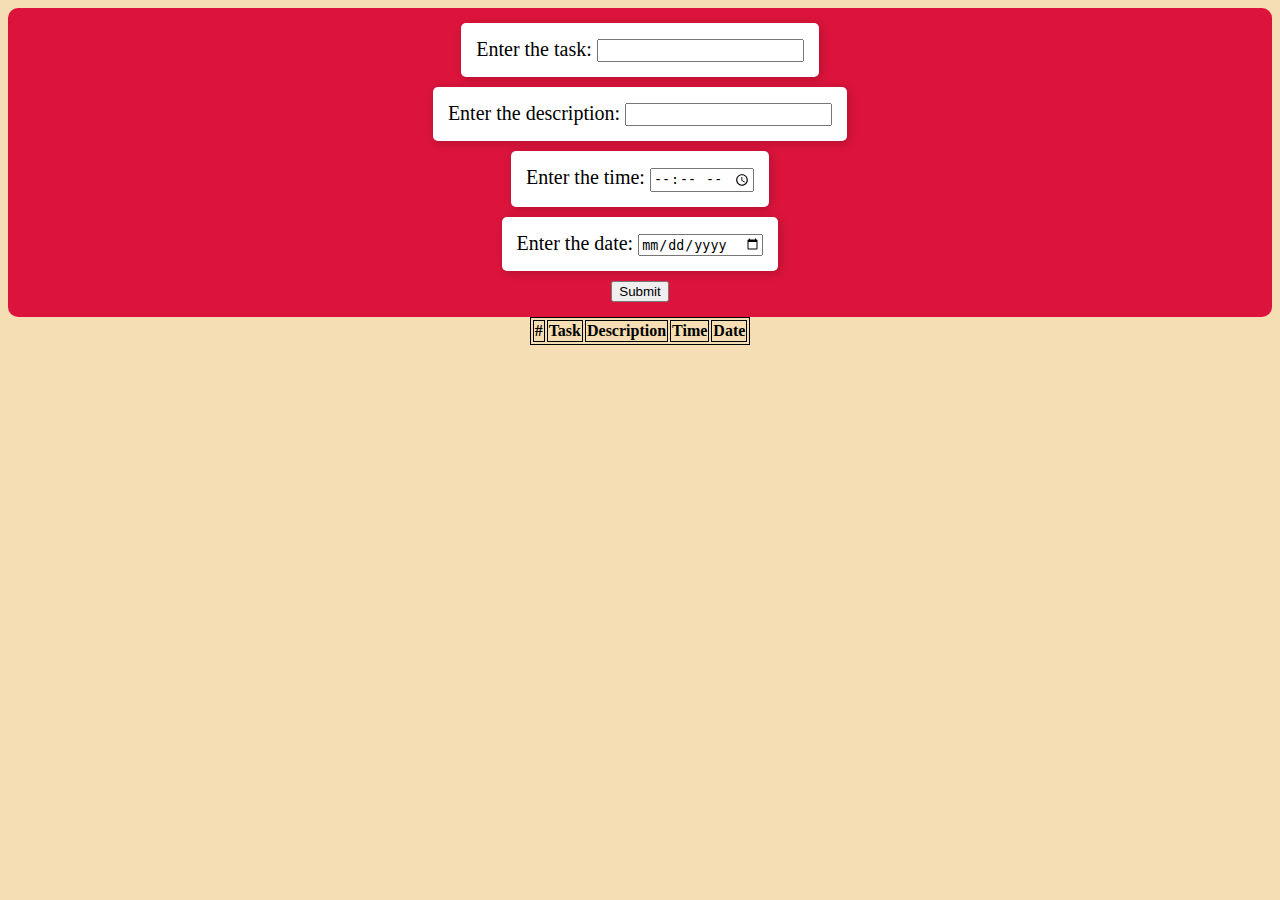
==== index.html @ b720e9d7 "1st update" ====
<!DOCTYPE html>
<html lang="en">
<head>
    <meta charset="UTF-8">
    <meta name="viewport" content="width=device-width, initial-scale=1.0">
    <title>Task List</title>
    <link rel="stylesheet" href="index.css"> <!-- Optional CSS File -->
    <script defer src="index.js"></script> <!-- Link External JavaScript -->
</head>
<body>

    <form id="todo">
        <div class="flex-container">
            <div>Enter the task: <input type="text" id="task" /></div>
            <div>Enter the description: <input type="text" id="task_des" /></div>
            <div>Enter the time: <input type="time" id="task_time" /></div>
            <div>Enter the date: <input type="date" id="date" /></div>
            <button id="submit" type="submit">Submit</button>
        </div>
    </form>

    <table id="show">
        <thead>
            <tr>
                <th>#</th>
                <th>Task</th>
                <th>Description</th>
                <th>Time</th>
                <th>Date</th>
            </tr>
        </thead>
        <tbody></tbody>
    </table>

</body>
</html>
---- index.css ----
body {
  background-color: wheat;
}

h1 {
  text-align: center;
  padding: 20px;
  margin: 10px;
  background-color: blanchedalmond;
}

h2 {
  text-align: center;
}

input[type="text"] {
  font-size: 15px;
}

.Submit {
  font-weight: bold;
  color: green;
}

table,
td,
th {
  border: 1px solid black;
  margin-left: auto;
  margin-right: auto;
}

.table_Show {
  border-collapse: collapse;
  margin: 25px 0;
  font-size: 0.9em;
  font-family: sans-serif;
  min-width: 400px;
  box-shadow: 0 0 20px rgba(0, 0, 0, 0.15);
}

.table_Show thead {
  background-color: #009879 !important;
  color: white;
  text-align: center;
  padding: 10px;
}

@media (max-width: 600px) {
  .table_Show {
      width: 100%;
      font-size: 12px;
  }

  .table_Show th, .table_Show td {
      padding: 5px;
  }
}

.show {
  counter-reset: serial-number;
}

.show td:first-child:before {
  counter-increment: serial-number;
  content: counter(serial-number);
}

.button:hover {
  background-color:orange ;
}

.flex-container {
  display: flex;
  flex-direction: column;
  align-items: center;
  gap: 10px;
  background-color: crimson;
  padding: 15px;
  border-radius: 10px;
}

.flex-container > div {
  background-color: white;
  padding: 15px;
  font-size: 20px;
  border-radius: 5px;
  box-shadow: 2px 2px 10px rgba(0, 0, 0, 0.2);
}
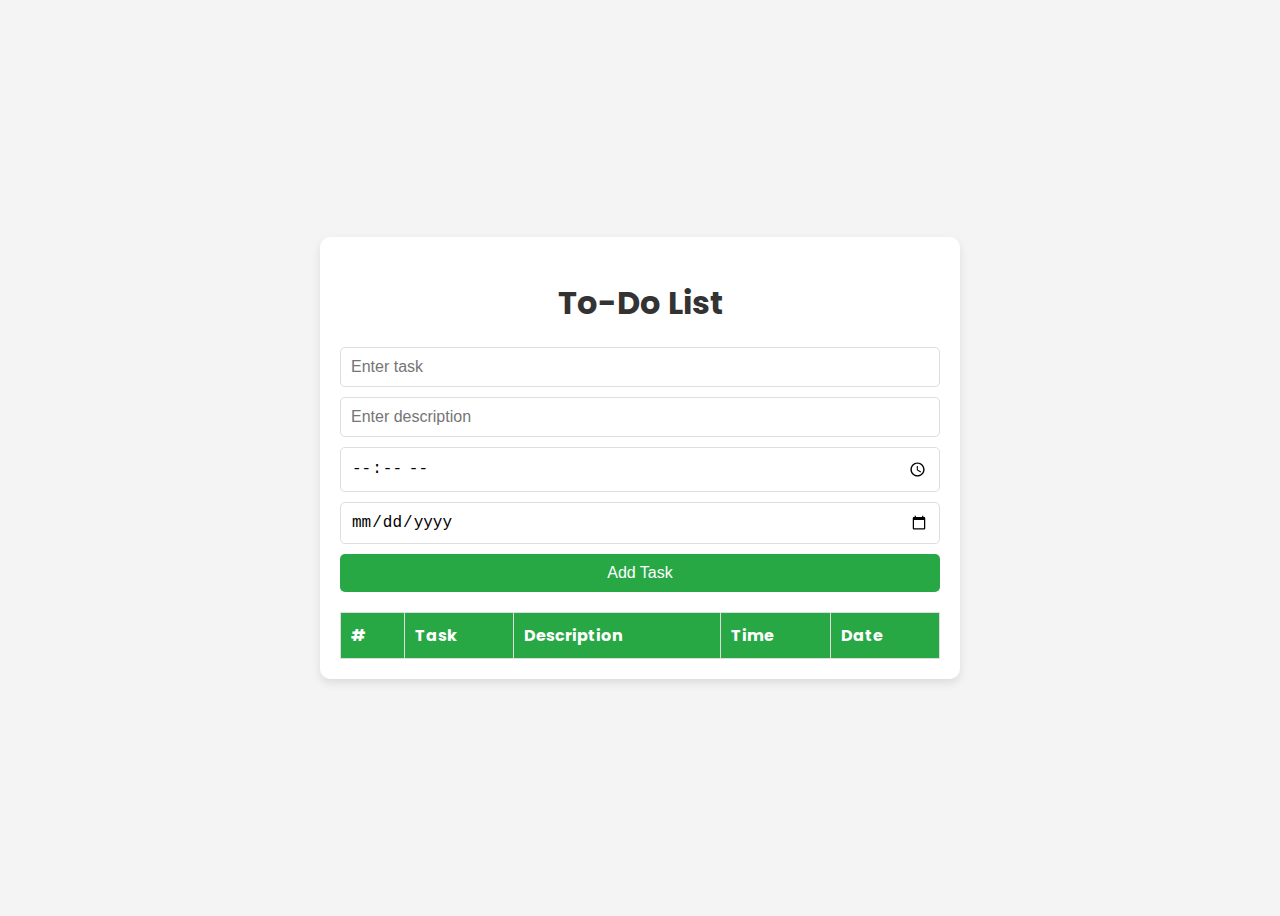
==== commit bd0707eb: "Update2" ====
--- a/index.html
+++ b/index.html
@@ -3,34 +3,41 @@
 <head>
     <meta charset="UTF-8">
     <meta name="viewport" content="width=device-width, initial-scale=1.0">
-    <title>Task List</title>
-    <link rel="stylesheet" href="index.css"> <!-- Optional CSS File -->
-    <script defer src="index.js"></script> <!-- Link External JavaScript -->
+    <title>To-Do List</title>
+    <link rel="stylesheet" href="index.css">
+    <script defer src="index.js"></script>
 </head>
 <body>
 
-    <form id="todo">
-        <div class="flex-container">
-            <div>Enter the task: <input type="text" id="task" /></div>
-            <div>Enter the description: <input type="text" id="task_des" /></div>
-            <div>Enter the time: <input type="time" id="task_time" /></div>
-            <div>Enter the date: <input type="date" id="date" /></div>
-            <button id="submit" type="submit">Submit</button>
+    <div class="container">
+        <h1>To-Do List</h1>
+
+        <form id="todo">
+            <div class="task-input">
+                <input type="text" id="task" placeholder="Enter task" required>
+                <input type="text" id="task_des" placeholder="Enter description">
+                <input type="time" id="task_time">
+                <input type="date" id="date">
+                <button id="submit" type="submit">Add Task</button>
+            </div>
+        </form>
+
+        <div class="task-container">
+            <table id="show">
+                <thead>
+                    <tr>
+                        <th>#</th>
+                        <th>Task</th>
+                        <th>Description</th>
+                        <th>Time</th>
+                        <th>Date</th>
+                        
+                    </tr>
+                </thead>
+                <tbody></tbody>
+            </table>
         </div>
-    </form>
-
-    <table id="show">
-        <thead>
-            <tr>
-                <th>#</th>
-                <th>Task</th>
-                <th>Description</th>
-                <th>Time</th>
-                <th>Date</th>
-            </tr>
-        </thead>
-        <tbody></tbody>
-    </table>
+    </div>
 
 </body>
 </html>
--- a/index.css
+++ b/index.css
@@ -1,89 +1,89 @@
+@import url('https://fonts.googleapis.com/css2?family=Poppins:wght@300;400;600&display=swap');
+
 body {
-  background-color: wheat;
+    font-family: 'Poppins', sans-serif;
+    background-color: #f4f4f4;
+    display: flex;
+    justify-content: center;
+    align-items: center;
+    height: 100vh;
+    flex-direction: column;
+}
+
+.container {
+    background: white;
+    padding: 20px;
+    border-radius: 10px;
+    box-shadow: 0px 4px 10px rgba(0, 0, 0, 0.1);
+    width: 80%;
+    max-width: 600px;
+    text-align: center;
 }
 
 h1 {
-  text-align: center;
-  padding: 20px;
-  margin: 10px;
-  background-color: blanchedalmond;
+    color: #333;
+    margin-bottom: 20px;
 }
 
-h2 {
-  text-align: center;
+.task-input {
+    display: flex;
+    flex-direction: column;
+    gap: 10px;
 }
 
-input[type="text"] {
-  font-size: 15px;
+.task-input input {
+    padding: 10px;
+    font-size: 16px;
+    border: 1px solid #ddd;
+    border-radius: 5px;
+    outline: none;
 }
 
-.Submit {
-  font-weight: bold;
-  color: green;
+.task-input button {
+    background: #28a745;
+    color: white;
+    padding: 10px;
+    font-size: 16px;
+    border: none;
+    border-radius: 5px;
+    cursor: pointer;
 }
 
-table,
-td,
-th {
-  border: 1px solid black;
-  margin-left: auto;
-  margin-right: auto;
+.task-input button:hover {
+    background: #218838;
 }
 
-.table_Show {
-  border-collapse: collapse;
-  margin: 25px 0;
-  font-size: 0.9em;
-  font-family: sans-serif;
-  min-width: 400px;
-  box-shadow: 0 0 20px rgba(0, 0, 0, 0.15);
+.task-container {
+    margin-top: 20px;
+    overflow-x: auto;
 }
 
-.table_Show thead {
-  background-color: #009879 !important;
-  color: white;
-  text-align: center;
-  padding: 10px;
+table {
+    width: 100%;
+    border-collapse: collapse;
+    background: white;
 }
 
-@media (max-width: 600px) {
-  .table_Show {
-      width: 100%;
-      font-size: 12px;
-  }
-
-  .table_Show th, .table_Show td {
-      padding: 5px;
-  }
+table, th, td {
+    border: 1px solid #ddd;
+    padding: 10px;
+    text-align: left;
 }
 
-.show {
-  counter-reset: serial-number;
+th {
+    background: #28a745;
+    color: white;
 }
 
-.show td:first-child:before {
-  counter-increment: serial-number;
-  content: counter(serial-number);
+td button {
+    background: red;
+    color: white;
+    padding: 5px;
+    border: none;
+    cursor: pointer;
+    border-radius: 3px;
 }
 
-.button:hover {
-  background-color:orange ;
+td button:hover {
+    background: darkred;
 }
-
-.flex-container {
-  display: flex;
-  flex-direction: column;
-  align-items: center;
-  gap: 10px;
-  background-color: crimson;
-  padding: 15px;
-  border-radius: 10px;
-}
-
-.flex-container > div {
-  background-color: white;
-  padding: 15px;
-  font-size: 20px;
-  border-radius: 5px;
-  box-shadow: 2px 2px 10px rgba(0, 0, 0, 0.2);
-}
